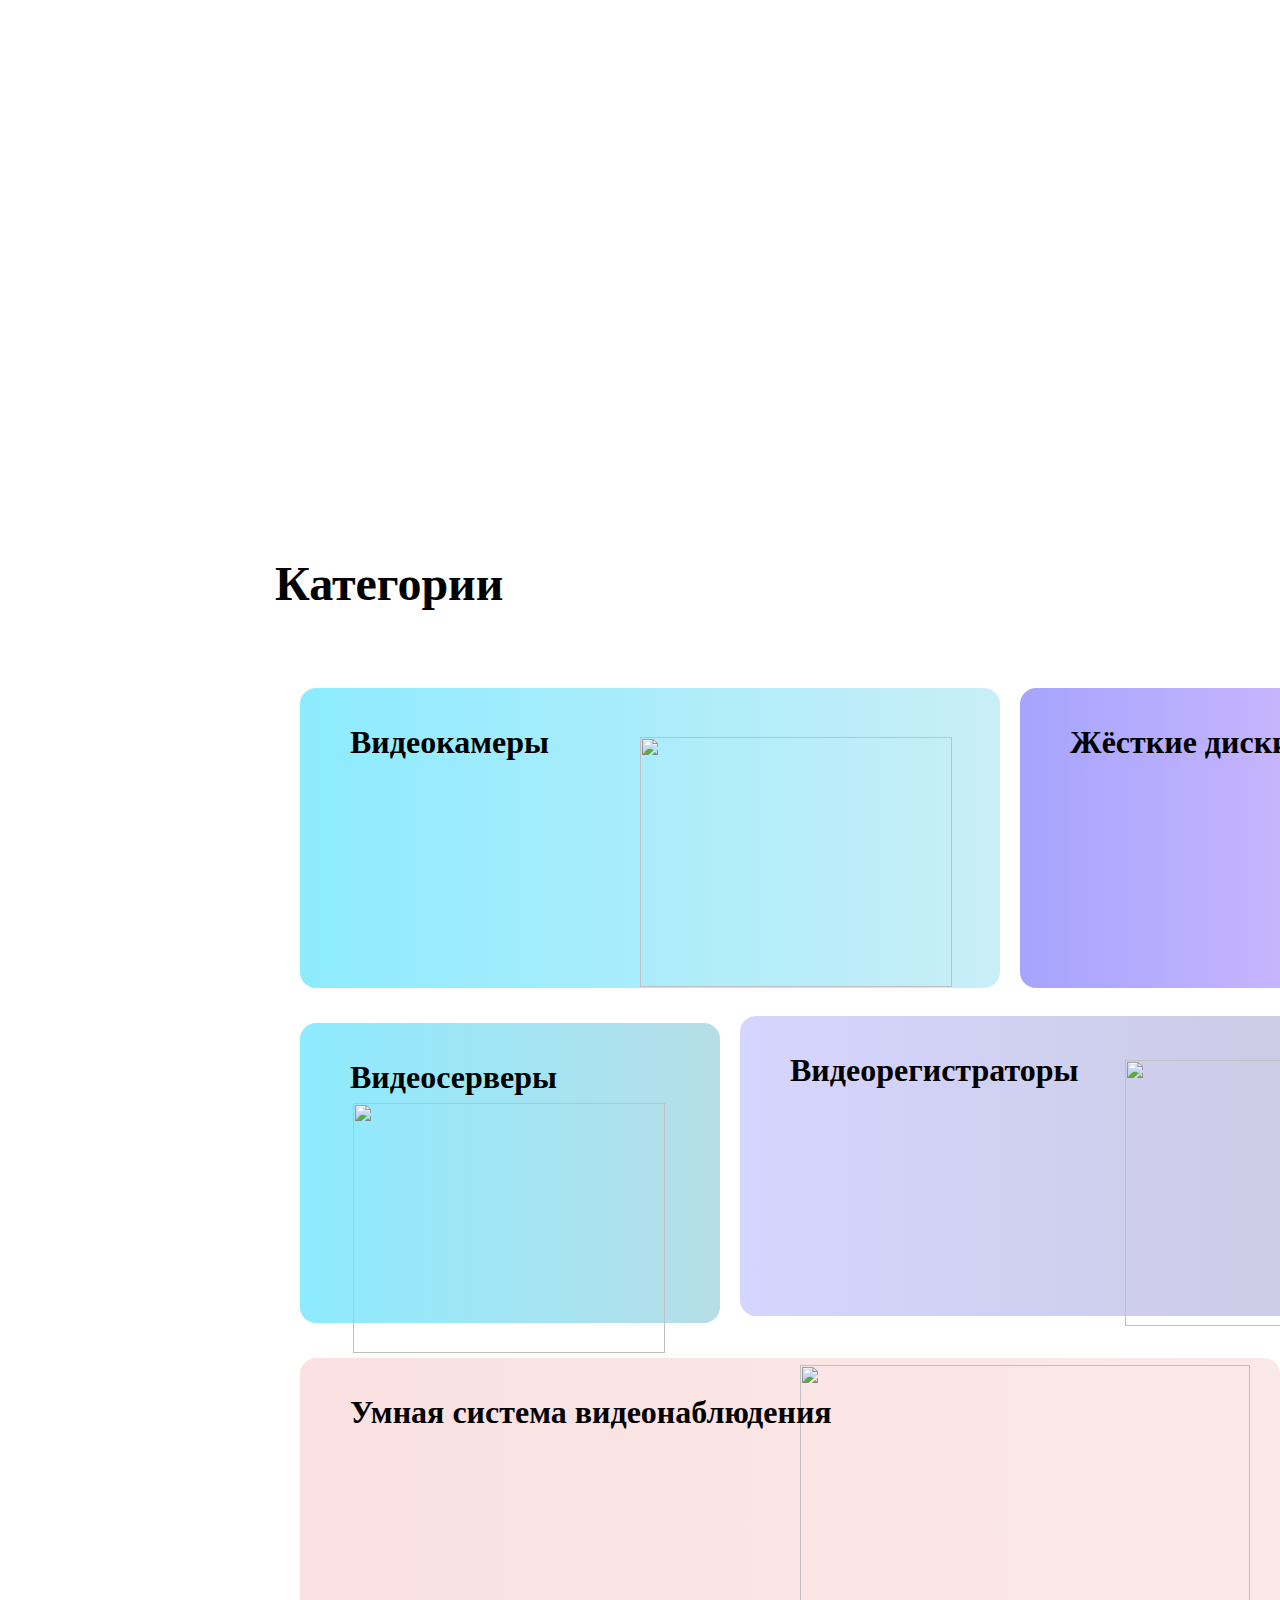
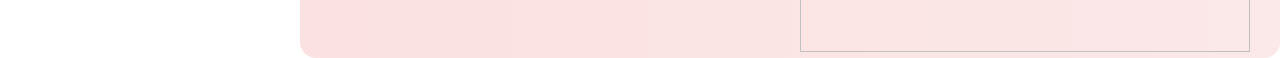
==== Камеры/categories.html @ 3da846ed "footer" ====
<!DOCTYPE html>
<html lang="en">
<head>
    <meta charset="UTF-8">
    <meta http-equiv="X-UA-Compatible" content="IE=edge">
    <meta name="viewport" content="width=device-width, initial-scale=1.0">
    <title>Shop</title>
    <link rel="preconnect" href="https://fonts.gstatic.com">
    <link rel="stylesheet" href="css/style.css">
    <script src="https://ajax.googleapis.com/ajax/libs/jquery/3.5.1/jquery.min.js"></script>
</head>
<body>
    <div class="container-cat">
        <span id="title-cat">Категории</span>
        <div class="cat-1" >
            <img src="img/cat-1.svg" alt="" id="thumb-cat-1">
            <span id="title-cat-1">Видеокамеры</span>
        </div>
        <div class="cat-2">
            <img src="img/cat-2.svg" alt="" id="thumb-cat-2">
            <span id="title-cat-2">Жёсткие диски</span>
        </div>
        <div class="cat-3">
            <img src="img/cat-3.svg" alt="" id="thumb-cat-3">
            <span id="title-cat-3">Видеосерверы</span>
        </div>
        <div class="cat-4">
            <img src="img/cat-4.svg" alt="" id="thumb-cat-4">
            <span id="title-cat-4">Видеорегистраторы</span>
        </div>
        <div class="cat-5">
            <img src="img/cat-5.svg" alt="" id="thumb-cat-5">
            <span id="title-cat-5">Умная система видеонаблюдения</span></div>
        <div class="cat-6">
            <img src="img/cat-6.svg" alt="" id="thumb-cat-6">
            <span id="title-cat-6">ПО для систем видеонаблюдения</span>
        </div>
       
    </div>
    <script src="js/script.js"></script>
</body>
</html>
---- Камеры/css/style.css ----
.header{
    position: absolute;
    width: 1512px;
    height: 135px;
    top: 170px;
    left: 204px;
    display: flex;
    flex-direction: column;
}

#logo{
    position: absolute;
    width: 273PX;
    height: 45px;
}

.search input{
    position: absolute;
    width: 580px;
    height: 40px;
    left: 560px;
    padding-left: 20px;
}

#search-btn{
    position: absolute;
    width: 63px;
    height: 46px; 
    left: 1110px;
    background: linear-gradient(270deg, #3C8EE9 0%, #4744E9 100%);
    border-radius: 0px 10px 10px 0px;
    border: none;

}

#sear-img{
    position: absolute;
    top: 10px;
    left: 18px;
}

.icons{
    position: absolute;
    width: 180px;
    height: 20px;
    left: 1328px;
    top: 12px;
}

#users, #like, #basket{
    margin-left: 30px;
}

.but-categorii{
    position: absolute;
    width: 440px;
    height: 55px;
    top: 80px;
    background: linear-gradient(270deg, #3C8EE9 0%, #4743E9 100%);
    border-radius: 7px 7px 0px 0px;
    border: none;
}

#img-cat{
    position: absolute;
    top: 13px;
    left: 20px;
}

#but-text-cat{
    position: absolute;
    width: 233px;
    height: 29px;
    left: 106px;
    top: 13px; 
        
    font-family: 'Inter';
    font-style: normal;
    font-weight: 700;
    font-size: 24px;
    line-height: 29px;

    color: white;
}


.nav-menu-hd{
    position: absolute;
    width: 672px;
    height: 30px;
    top: 92px;
    left: 525px;

    font-family: 'Inter';
    font-style: normal;
    font-weight: 700;
    font-size: 24px;
    line-height: 29px;

}

#partners-hd, #garant-hd, #delivery-hd, #news-hd{
    margin-left: 36px;
    text-decoration: none;
    color: #000000;
}

#tel{
    position: absolute;
    width: 247px;
    height: 28px;
    top: 92px;
    left: 1315px;

    font-family: 'Inter';
    font-style: normal;
    font-weight: 500;
    font-size: 24px;
    line-height: 29px;

    color: #000000;
}

/*Карточка товара*/

.news-products{
    position: relative;
    width: 1365px;
    height: 590px;
    display: flex;
    flex-direction: row;
    justify-content: center;
}

.section-title{
    position: absolute;
    top: 50px;
    left: 150px;
    color: #000000;
    font-family: 'Inter';
    font-style: normal;
    font-weight: 700;
    font-size: 48px;
    line-height: 58px;;
}



.product-card{
    position: relative;
    width: 330px;
    height: 590px;
    left: 278px;
    margin: 150px 40px;
    background: #FFFFFF;
    box-shadow: 2px 4px 4px rgba(0, 0, 0, 0.25);
    border-radius: 8px;
}

.product-cards{
    position: relative;
    height: 590px;
}

.product-thumb{
    margin: 0 56px auto 57px ;
}

.title-product{
    position: relative;
    margin: 40px 26px auto 27px;
    font-family: 'Inter';
    font-style: normal;
    font-weight: 500;
    font-size: 21px;
    line-height: 29px;

    color: #000000;
}

.price-product{
    position: relative;
    margin: 10px 26px auto 27px;

    font-family: 'Inter';
    font-style: normal;
    font-weight: 700;
    font-size: 32px;
    line-height: 45px;


    color: #000000;
}

.description-product{
    position: relative;
    margin: 15px 26px auto 27px;
    max-width: 230px;
    word-wrap: break-word;
    font-family: 'Inter';
    font-style: normal;
    font-weight: 400;
    font-size: 20px;
    line-height: 24px;

    color: #9E9DA6;
}

.rating-mini {
    margin: 40px 14px auto 27px;
	display: inline-block;
	font-size: 0;
}
.rating-mini span {
	padding: 0;
	font-size: 20px;
	line-height: 1;
	color: #9E9DA6;
}
.rating-mini > span:before {
	content: '★';
}
.rating-mini > span.active {
	color: #FB8200;
}

.score-product{
    font-family: 'Inter';
    font-style: normal;
    font-weight: 400;
    font-size: 20px;
    line-height: 24px;

    color: #000000;

    -webkit-touch-callout: none; /* iOS Safari */
  -webkit-user-select: none;   /* Chrome/Safari/Opera */
  -khtml-user-select: none;    /* Konqueror */
  -moz-user-select: none;      /* Firefox */
  -ms-user-select: none;       /* Internet Explorer/Edge */
  user-select: none;  
}

.show-more{
    position: relative;
    width: 230px;
    height: 68px;
    margin: 190px auto auto 855px;

    background: linear-gradient(270deg, #3C8DE9 0%, #4745E9 100%);
    border-radius: 7px;

    font-family: 'Inter';
    font-style: normal;
    font-weight: 700;
    font-size: 20px;
    line-height: 24px;
    overflow-x: hidden;

    color: #FFFFFF;
    border: none;
}

.button-buy-product{
    position: relative;
    margin: 0 auto auto 27px;
    width: 115px;
    height: 40px;
    background: linear-gradient(270deg, #3C8DE9 0%, #4745E9 100%);
    border-radius: 7px;
    border: none;
    overflow-x: hidden;
    
    font-family: 'Inter';
    font-style: normal;
    font-weight: 400;
    font-size: 16px;
    color: #FFFFFF;
}

.button-buy-product .flare, .show-more .flare {
    position: absolute;
    top: 0;
    height: 100%;
    width: 25px;
    transform: skewX(-45deg); 
    animation: flareAnimation;
    left: -150%;
    background: linear-gradient(90deg, rgba(255, 255, 255, 0.1), rgba(255, 255, 255, 0.4));
    animation: flareAnimation 3.5s infinite linear; 
}

.show-more .flare{
    width: 55px;
}

@keyframes flareAnimation {
    0% {
        left: -150%;
    }
    100% {
        left: 150%;
    }
}


/*Категории*/

.container-cat{
    position: absolute;
    width: 1420px;
    height: 1350px; 
    left: 0;
  
    top: -155%;

}

#title-cat{
    position: relative;
    padding-bottom: 50px;
    font-family: 'Inter';
    font-style: normal;
    font-weight: 700;
    font-size: 48px;
    line-height: 58px;
    width: 947px;
    height: 58px;
    left: 275px;
    top: 1950px;

    color: #000000;
}

.cat-1, .cat-2, .cat-3, .cat-4, .cat-5, .cat-6{
    position: relative;
    height: 410px;
    border-radius: 16px;
    margin: 25px;

    font-family: 'Inter';
    font-style: normal;
    font-weight: 700;
    font-size: 32px;
    line-height: 39px;

    color: #000000;
}




.cat-1{
    position: absolute;
    width: 700px;
    height: 300px;
    left: 275px;
    top: 2058px;
    
    background: linear-gradient(270deg, #C9EEF7 0%, #8DEBFF 100%);
    border-radius: 16px;
}

#thumb-cat-1{
    position:absolute;
    margin: 80px auto auto 287px;
    width: 312.5px;
    height: 250px;
    margin-top: 7%;
    right: 47.83px;
  
   
}


#title-cat-1{
    position: absolute;
    left: 0;
    top: -5%;
    margin: 50px auto auto 50px;
    color: #000000;
    font-family: 'Inter';
    font-style: normal;
    font-weight: 700;
    font-size: 32px;
    line-height: 39px;
}

.cat-2{
    position: absolute;
    width: 700px;
    height: 300px;
    left: 995px;
    top: 2058px;
    
    background: linear-gradient(270deg, #FECFF9 0%, #A5A4FF 100%);
    border-radius: 16px;
}

#thumb-cat-2{
    position:absolute;
    margin: 80px auto auto 287px;
    width: 274.17px;
    height: 223px;
    right: 47.83px;
}

#title-cat-2{
    position: absolute;
    left: 0;
    top: -5%;
    margin: 50px auto auto 50px;
    color: #000000;
    font-family: 'Inter';
    font-style: normal;
    font-weight: 700;
    font-size: 32px;
    line-height: 39px;
}


.cat-3{
    position: absolute;
    width: 420px;
    height: 300px;
    left: 275px;
    top: 2393px;
    
    background: linear-gradient(270deg, #B6DEE7 0%, #8DEBFF 100%);
    border-radius: 16px;
}

#thumb-cat-3{
    position:absolute;
    margin: 80px auto auto 287px;
    width: 312.5px;
    height: 250px;
  
    right:55px;
  
}

#title-cat-3{
    position: absolute;
    left: 0;
    top: -5%;
    margin: 50px auto auto 50px;
    color: #000000;
    font-family: 'Inter';
    font-style: normal;
    font-weight: 700;
    font-size: 32px;
    line-height: 39px;
}


.cat-4{
    position: absolute;
    width: 980px;
    height: 300px;
    left: 715px;
    top: 2386px;
    
    background: linear-gradient(270deg, #C4C4D1 0%, #D5D5FF 100%);
    border-radius: 16px;
}

#thumb-cat-4{
    position:absolute;
    margin: 80px auto auto 287px;
    width: 557.33px;
    height: 266px;
    top: -12%;
    right:37.67px;
}

#title-cat-4{
    position: absolute;
    left: 0;
    top: -5%;
    margin: 50px auto auto 50px;
    color: #000000;
    font-family: 'Inter';
    font-style: normal;
    font-weight: 700;
    font-size: 32px;
    line-height: 39px;
    

}


.cat-5{
    position: absolute;
    width: 980px;
    height: 300px;
    left: 275px;
    top: 2728px;
    
    background: linear-gradient(270deg, #FBE8E8 0%, #FBE1E1 100%);
    border-radius: 16px;
}

#thumb-cat-5{
    position: absolute;
    width: 450px;
    height: 286.62px;
    left:500px;
    top: 7px;
}

#title-cat-5{
    position: absolute;
    left: 0;
    top: -5%;
    margin: 50px auto auto 50px;
    color: #000000;
    font-family: 'Inter';
    font-style: normal;
    font-weight: 700;
    font-size: 32px;
    line-height: 39px;
}

.cat-6{
    position: absolute;
    width: 420px;
    height: 300px;
    left: 1275px;
    top: 2728px;
    
    background: linear-gradient(270deg, #E7E7E7 0%, #D3D3D3 100%);
    border-radius: 16px;
}

#thumb-cat-6{
    position: absolute;
    width: 250.57px;
    height: 169px;
    top: 42%;
    left: 87.43px;
}

#title-cat-6{
    position: absolute;
    left: 0;
    top: -5%;
    margin: 50px auto auto 50px;
    color: #000000;
    font-family: 'Inter';
    font-style: normal;
    font-weight: 700;
    font-size: 32px;
    line-height: 39px;
}
#container-footer{
position: absolute;
width: 1920px;
height: 660px;
left: 0px;


background: #2B2B2B;
}
#footer-logo{
    
position: absolute;
width: 273px;
height: 45px;
left: 250px;
top: 52px;
}
#instagram-icon{
position: absolute;
left: 13.44%;
right: 85.26%;

bottom: 70%;

}
#instagram-text{
    position: absolute;
width: 77px;
height: 19px;
left: 300px;


bottom: 70%;


color: #FFFFFF;
}
#facebook-icon{
    position: absolute;
    left: 13.44%;
    right: 85.26%;
    
    bottom:63%;
    
}
#facebook-text{
        position: absolute;
    width: 77px;
    height: 19px;
    left: 300px;
    
    
    bottom: 63%;
    
    
    color: #FFFFFF;
}
#telegram-icon{
    position: absolute;
    left: 13%;
    right: 85.26%;
    
    bottom:56%;
    
}
#telegram-text{
        position: absolute;
    width: 77px;
    height: 19px;
    left: 300px;
    
    
    bottom: 56%;
    
    
    color: #FFFFFF;
}
#google-icon{
    position: absolute;
    left: 13%;
    right: 85.26%;
    
    bottom:49%;
    
}
#google-text{
    position: absolute;
    width: 150px;
    height: 28px;
    left: 300px;
    
    
    bottom: 49%;
    
    
    color: #FFFFFF;
}
#line{
    position: absolute;
width: 1420px;
height: 0px;
left: 250px;
top: 564px;

border: 3px solid #FFFFFF;
box-shadow: inset 0px 4px 4px rgba(0, 0, 0, 0.25);
}
#text-its{
    position: absolute;
width: 227px;
height: 24px;
left: 250px;
top: 607px;

font-family: 'Inter';
font-style: normal;
font-weight: 500;
font-size: 20px;
line-height: 24px;

color: #FFFFFF;
}
#footer-text{
    position: absolute;
width: 315px;
height: 24px;
left: 830px;
top: 607px;

font-family: 'Inter';
font-style: normal;
font-weight: 500;
font-size: 20px;
line-height: 24px;

color: #FFFFFF;
}
#footer-text-1{
    position: absolute;
width: 128px;
height: 29px;
left: 670px;
top: 85px;

font-family: 'Inter';
font-style: normal;
font-weight: 700;
font-size: 24px;
line-height: 29px;
/* identical to box height */


color: #FFFFFF;
}
#footer-text-2{
    position: absolute;
    width: 185px;
    height: 24px;
    left: 670px;
    top: 154px;
    
    font-family: 'Inter';
    font-style: normal;
    font-weight: 500;
    font-size: 20px;
    line-height: 24px;
    
    color: #FFFFFF;
    
}
#footer-text-3{
    position: absolute;
width: 193px;
height: 24px;
left: 670px;
top: 204px;

font-family: 'Inter';
font-style: normal;
font-weight: 500;
font-size: 20px;
line-height: 24px;

color: #FFFFFF;

}
#footer-text-4{
    position: absolute;
width: 193px;
height: 24px;
left: 670px;
top: 248px;

font-family: 'Inter';
font-style: normal;
font-weight: 500;
font-size: 20px;
line-height: 24px;

color: #FFFFFF;

}
#footer-text-5{
    
position: absolute;
width: 78px;
height: 24px;
left: 670px;
top: 292px;

font-family: 'Inter';
font-style: normal;
font-weight: 500;
font-size: 20px;
line-height: 24px;

color: #FFFFFF;
}
#footer-text-6{
    
position: absolute;
width: 85px;
height: 24px;
left: 670px;
top: 336px;

font-family: 'Inter';
font-style: normal;
font-weight: 500;
font-size: 20px;
line-height: 24px;

color: #FFFFFF;

}
#footer-text-7{
    
position: absolute;
width: 85px;
height: 24px;
left: 670px;
top: 380px;

font-family: 'Inter';
font-style: normal;
font-weight: 500;
font-size: 20px;
line-height: 24px;

color: #FFFFFF;

}
#footer-text-8{
    
position: absolute;
width: 85px;
height: 24px;
left: 670px;
top: 424px;

font-family: 'Inter';
font-style: normal;
font-weight: 500;
font-size: 20px;
line-height: 24px;

color: #FFFFFF;

}
#shoper-text-1{
    position: absolute;
    width: 164px;
    height: 29px;
    left: 1090px;
    top: 85px;
    
    font-family: 'Inter';
    font-style: normal;
    font-weight: 700;
    font-size: 24px;
    line-height: 29px;
    /* identical to box height */
    
    
    color: #FFFFFF;
    
}
#shoper-text-2{
    
position: absolute;
width: 185px;
height: 24px;
left: 1090px;
top: 154px;

font-family: 'Inter';
font-style: normal;
font-weight: 500;
font-size: 20px;
line-height: 24px;

color: #FFFFFF;
}
#shoper-text-3{
  


position: absolute;
width: 193px;
height: 24px;
left: 1090px;
top: 198px;

font-family: 'Inter';
font-style: normal;
font-weight: 500;
font-size: 20px;
line-height: 24px;

color: #FFFFFF;
}
#shoper-text-4{
    

    position: absolute;
    width: 118px;
    height: 24px;
    left: 1090px;
    top: 242px;
    
    font-family: 'Inter';
    font-style: normal;
    font-weight: 500;
    font-size: 20px;
    line-height: 24px;
    
    color: #FFFFFF;
}
#shoper-text-5{
    
position: absolute;
width: 78px;
height: 24px;
left: 1090px;
top: 286px;

font-family: 'Inter';
font-style: normal;
font-weight: 500;
font-size: 20px;
line-height: 24px;

color: #FFFFFF;

}
#shoper-text-6{
    
position: absolute;
width: 85px;
height: 24px;
left: 1090px;
top: 344px;

font-family: 'Inter';
font-style: normal;
font-weight: 500;
font-size: 20px;
line-height: 24px;

color: #FFFFFF;

}
#footer-number{
    
position: absolute;
width: 247px;
height: 28px;
left: 1435px;
top: 115px;

font-family: 'Inter';
font-style: normal;
font-weight: 500;
font-size: 24px;
line-height: 29px;

color: #FFFFFF;
}
#footer-text-9{
    
position: absolute;
width: 164px;
height: 24px;
left: 1506px;
top: 191px;

font-family: 'Inter';
font-style: normal;
font-weight: 500;
font-size: 20px;
line-height: 24px;
text-decoration-line: underline;

color: #FFFFFF;
}
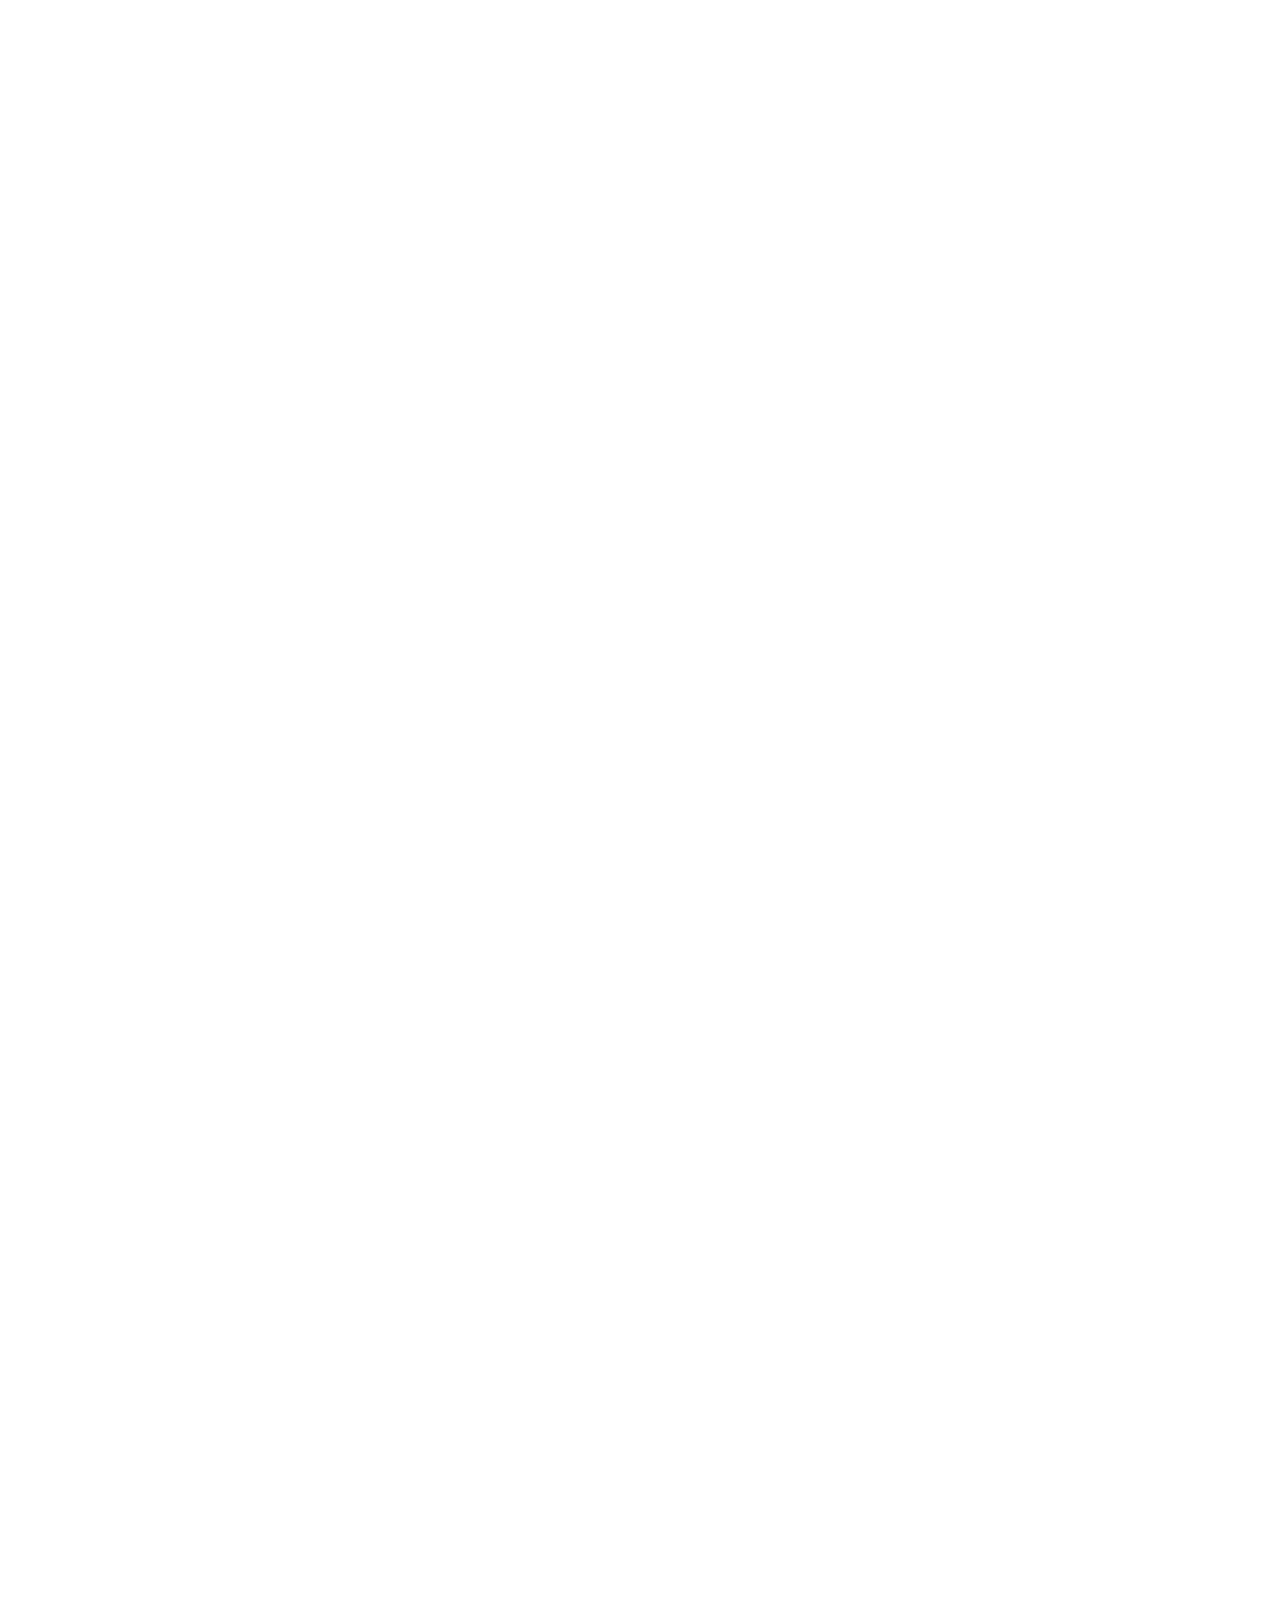
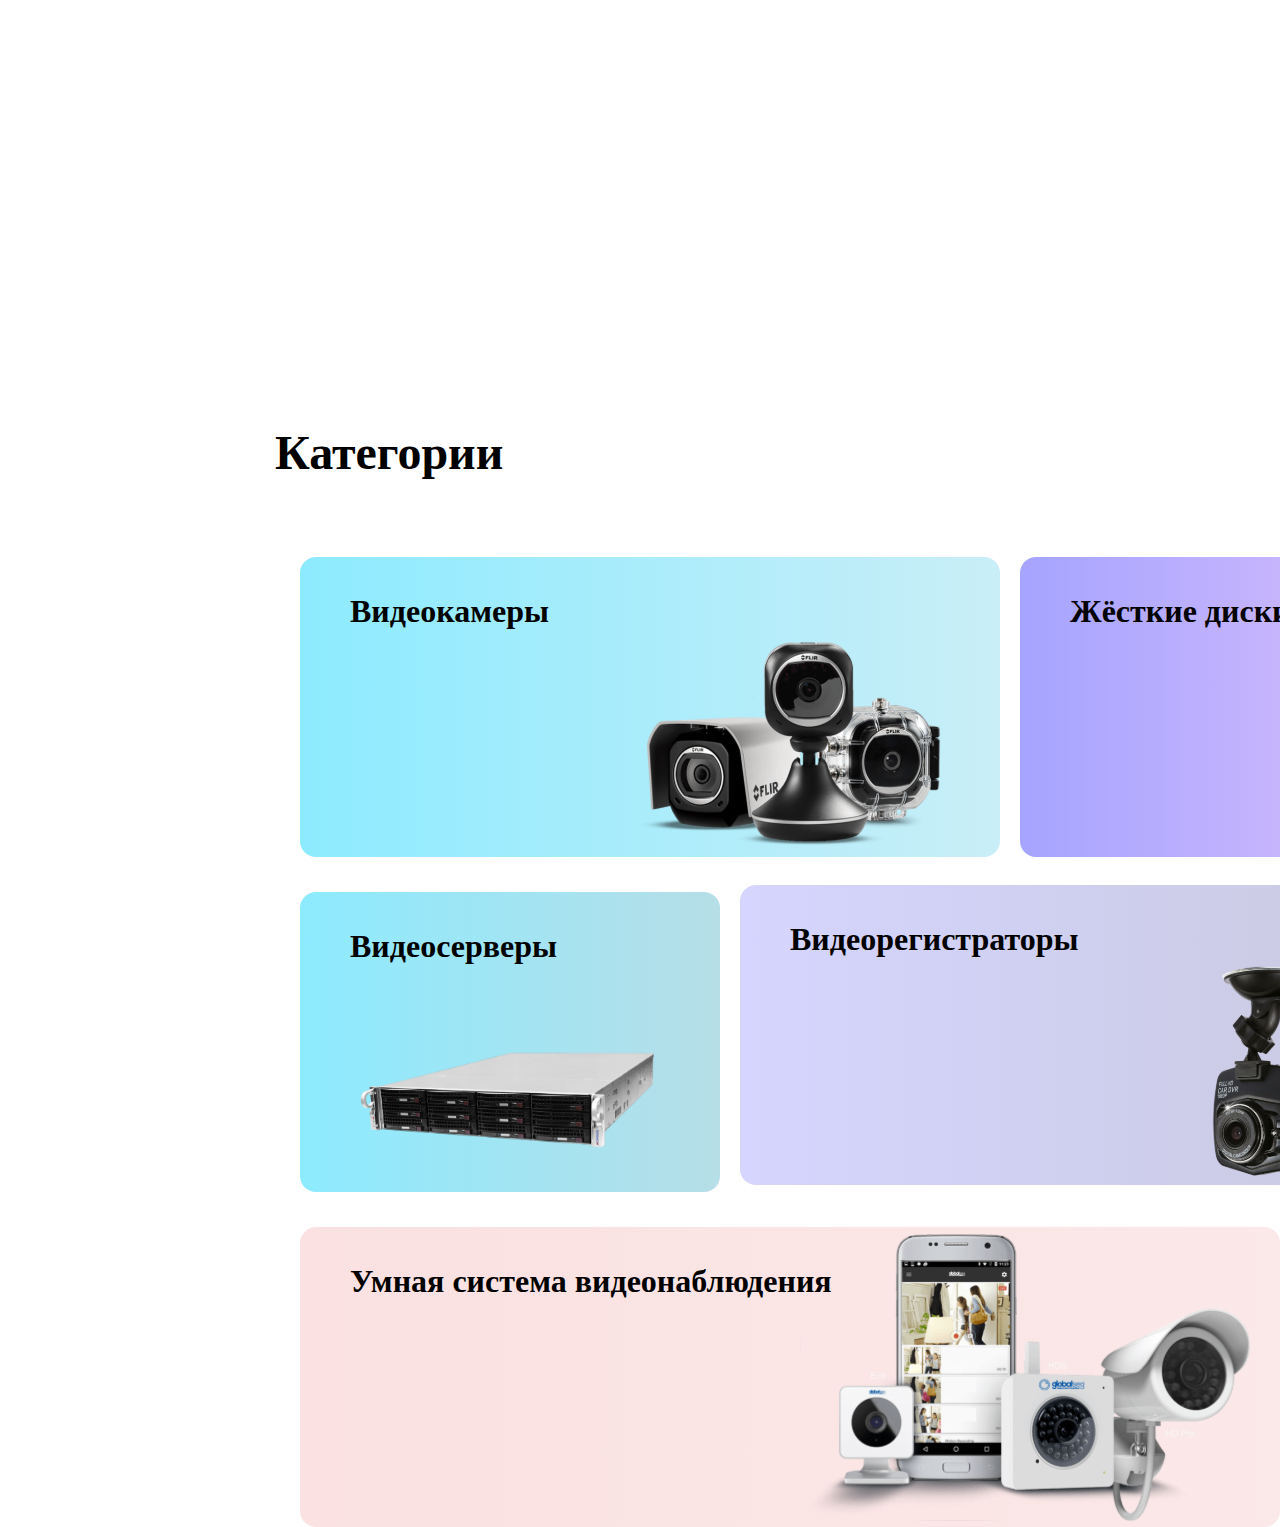
==== commit e4df12c4: "у" ====
--- a/Камеры/categories.html
+++ b/Камеры/categories.html
@@ -35,7 +35,6 @@
             <img src="img/cat-6.svg" alt="" id="thumb-cat-6">
             <span id="title-cat-6">ПО для систем видеонаблюдения</span>
         </div>
-       
     </div>
     <script src="js/script.js"></script>
 </body>
--- a/Камеры/css/style.css
+++ b/Камеры/css/style.css
@@ -126,6 +126,7 @@
 .news-products{
     position: relative;
     width: 1365px;
+    top: 1087px;
     height: 590px;
     display: flex;
     flex-direction: row;
@@ -149,31 +150,74 @@
 .product-card{
     position: relative;
     width: 330px;
-    height: 590px;
-    left: 278px;
-    margin: 150px 40px;
+    height: 540px;
+    left: 303px;
+    margin: 150px 15px;
     background: #FFFFFF;
     box-shadow: 2px 4px 4px rgba(0, 0, 0, 0.25);
     border-radius: 8px;
 }
+#seen-all{
+    
+position: absolute;
+width: 127px;
+height: 19px;
+left: 1512px;
+top: 65px;
+
+font-family: 'Inter';
+font-style: normal;
+font-weight: 600;
+font-size: 16px;
+line-height: 19px;
+
+color: #89B5FF;
+
+}
+#vector{
+    
+    position: absolute;
+    width: 127px;
+    height: 19px;
+    left: 1562px;
+    top: 65px;
+    
+    font-family: 'Inter';
+    font-style: normal;
+    font-weight: 600;
+    font-size: 16px;
+    line-height: 19px;
+    
+    color: #89B5FF;
+    
+}
 
 .product-cards{
     position: relative;
-    height: 590px;
+   
+    height: 489px;
+    
+
 }
 
 .product-thumb{
     margin: 0 56px auto 57px ;
+ 
+width: 177px;
+height: 177px;
+left: 379px;
 }
 
 .title-product{
     position: relative;
-    margin: 40px 26px auto 27px;
+    margin: 40px 21px auto 27px;
     font-family: 'Inter';
     font-style: normal;
     font-weight: 500;
     font-size: 21px;
     line-height: 29px;
+    width: 277px;
+height: 87px;
 
     color: #000000;
 }
@@ -202,12 +246,22 @@
     font-weight: 400;
     font-size: 20px;
     line-height: 24px;
+    width: 277px;
+    height: 48px;
 
     color: #9E9DA6;
 }
-
+#order-button{
+    position: relative;
+width: 115px;
+height: 40px;
+top: 4%;
+left: 20px;
+
+
+}
 .rating-mini {
-    margin: 40px 14px auto 27px;
+  
 	display: inline-block;
 	font-size: 0;
 }
@@ -249,7 +303,7 @@
 
     background: linear-gradient(270deg, #3C8DE9 0%, #4745E9 100%);
     border-radius: 7px;
-
+top: 1050px;
     font-family: 'Inter';
     font-style: normal;
     font-weight: 700;
@@ -312,7 +366,7 @@
     height: 1350px; 
     left: 0;
   
-    top: -155%;
+    top: 74px;
 
 }
 
@@ -558,10 +612,12 @@
 width: 1920px;
 height: 660px;
 left: 0px;
+top: 6800px;
 
 
 background: #2B2B2B;
 }
+
 #footer-logo{
     
 position: absolute;
@@ -957,4 +1013,608 @@
 text-decoration-line: underline;
 
 color: #FFFFFF;
+}
+#news-block{
+    position: absolute;
+width: 550px;
+height: 860px;
+left: 319px;
+
+
+background: linear-gradient(180deg, #4744E9 0%, #3C8DE9 100%);
+border-radius: 16px;
+}
+#About-company{
+
+    position: absolute;
+    width: 373px;
+    height: 58px;
+    left: 100px;
+    top: 73px;
+    
+    font-family: 'Inter';
+    font-style: normal;
+    font-weight: 700;
+    font-size: 48px;
+    line-height: 58px;
+    /* identical to box height */
+    
+    
+    color: #FFFFFF;
+    
+}
+#notebook-news{
+    position: absolute;
+width: 469px;
+height: 422px;
+left: 40px;
+top: 315px;
+
+background: url(pngfind.png);
+}
+#big-news-bool{
+    position: absolute;
+width: 389px;
+height: 256px;
+left: 169px;
+top: 604px;
+
+}
+#smol-news-bool{
+    position: absolute;
+width: 220px;
+height: 301px;
+left: 330px;
+top: 497px;
+
+}
+#news{
+top: 4586px;
+position: absolute;
+width: 1282px;
+height: 1053px;
+left: -29px;
+
+}
+#news-title{
+    
+position: absolute;
+width: 134px;
+height: 58px;
+left: 1039px;
+top: 50px;
+
+font-family: 'Inter';
+font-style: normal;
+font-weight: 700;
+font-size: 48px;
+line-height: 58px;
+/* identical to box height */
+
+
+color: #000000;
+}
+#news-body{
+    
+position: absolute;
+width: 557px;
+height: 364px;
+left: 1039px;
+top: 150px;
+
+font-family: 'Inter';
+font-style: normal;
+font-weight: 500;
+font-size: 32px;
+line-height: 39px;
+
+color: #8D8E8E;
+}
+#text-see-all{
+    
+position: absolute;
+width: 127px;
+height: 19px;
+left: 1039px;
+top: 500px;
+
+font-family: 'Inter';
+font-style: normal;
+font-weight: 600;
+font-size: 16px;
+line-height: 19px;
+
+color: #89B5FF;
+}
+#see-all-img{
+    position: absolute;
+left: 1150px;
+
+top: 497px;
+
+
+
+
+}
+#camera-news-img{
+    position: absolute;
+width: 562px;
+height: 387px;
+left: 1038px;
+top: 540px;
+
+border-radius: 16px;
+}
+#sale-block{
+
+position: absolute;
+width: 1580px;
+height: 333px;
+left: 170px;
+top: 5600px;
+
+background: linear-gradient(258.8deg, rgba(255, 255, 255, 0.1) 0%, rgba(203, 202, 240, 0.4) 100%);
+}
+#sale-text{
+    
+position: absolute;
+width: 660px;
+height: 86px;
+left: 80px;
+top: 66px;
+
+font-family: 'Inter';
+font-style: normal;
+font-weight: 700;
+font-size: 36px;
+line-height: 44px;
+
+color: #000000;
+}
+#email-input{
+
+    position: absolute;
+    width: 420px;
+    height: 68px;
+    left: 71px;
+    top: 211.53px;
+    
+    background: #FFFFFF;
+    border-radius: 7px;
+ 
+}
+#subscride{
+    position: absolute;
+width: 230px;
+height: 66px;
+left: 520px;
+top: 213px;
+}
+#sale-image-megafon{
+    position: absolute;
+    width: 361.73px;
+    height: 333.77px;
+    left: 1198.25px;
+    top: 49px;
+    
+
+}
+#news-blocs{
+    top: 5995px;  
+position: absolute;
+width: 1380px;
+height: 753px;
+left: 0px;
+
+}
+#news-text{
+    
+position: absolute;
+width: 947px;
+height: 58px;
+left: 270px;
+
+
+font-family: 'Inter';
+font-style: normal;
+font-weight: 700;
+font-size: 48px;
+line-height: 58px;
+/* identical to box height */
+
+
+color: #000000;
+}
+#disc{
+ 
+    box-sizing: border-box;
+
+position: absolute;
+width: 435px;
+height: 435px;
+left: 309px;
+top: 50px;
+
+}
+#news-text-vers{
+    
+position: absolute;
+width: 435px;
+height: 29px;
+left: 309px;
+top: 550px;
+
+font-family: 'Inter';
+font-style: normal;
+font-weight: 700;
+font-size: 24px;
+line-height: 29px;
+/* identical to box height */
+
+
+color: #000000;
+}
+#news-text-description{
+    
+position: absolute;
+width: 380px;
+height: 100px;
+left: 309px;
+top: 590px;
+
+font-family: 'Inter';
+font-style: normal;
+font-weight: 500;
+font-size: 20px;
+line-height: 24px;
+
+color: #8D8E8E;
+}
+#news-text-title-2{
+    
+position: absolute;
+width: 435px;
+height: 29px;
+left: 780px;
+top: 600px;
+
+font-family: 'Inter';
+font-style: normal;
+font-weight: 700;
+font-size: 24px;
+line-height: 29px;
+/* identical to box height */
+
+
+color: #000000;
+}
+#news-text-description-2{
+    
+position: absolute;
+width: 400px;
+height: 96px;
+left: 780px;
+top: 650px;
+
+font-family: 'Inter';
+font-style: normal;
+font-weight: 500;
+font-size: 20px;
+line-height: 24px;
+
+color: #8D8E8E;
+}
+#news-text-title-3{
+    
+position: absolute;
+width: 435px;
+height: 29px;
+left: 798px;
+top: 550px;
+
+font-family: 'Inter';
+font-style: normal;
+font-weight: 700;
+font-size: 24px;
+line-height: 29px;
+/* identical to box height */
+    
+    
+    color: #000000;
+    }
+#news-text-description-3{
+    
+    position: absolute;
+    width: 400px;
+    height: 96px;
+    left: 798px;
+    top: 600px;
+    
+    font-family: 'Inter';
+    font-style: normal;
+    font-weight: 500;
+    font-size: 20px;
+    line-height: 24px;
+    
+    color: #8D8E8E;
+    }
+#image-product{
+    position: absolute;
+    width: 435px;
+    height: 480px;
+    left: 762px;
+    top: 50px;
+    
+}
+#image-product-div-2{
+    
+box-sizing: border-box;
+
+position: absolute;
+width: 435px;
+height: 435px;
+left: 436px;
+top: -15px;
+
+}
+
+#baner{
+    
+position: absolute;
+width: 1580px;
+height: 568px;
+left: 150px;
+top: 377px;
+
+background: linear-gradient(258.8deg, rgba(255, 255, 255, 0.1) 0%, rgba(171, 171, 226, 0.4) 100%);
+}
+#baner-text{
+    
+position: absolute;
+width: 947px;
+height: 154px;
+left: 250px;
+top: 80px;
+
+font-family: 'Inter';
+font-style: normal;
+font-weight: 700;
+font-size: 64px;
+line-height: 77px;
+
+color: #000000;
+}
+#button-baner{
+    position: absolute;
+width: 230px;
+height: 68px;
+left: 253px;
+top: 434px;
+
+background: linear-gradient(270deg, #3C8DE9 0%, #4745E9 100%);
+border-radius: 7px;
+}
+#button-baner-text{
+    
+position: absolute;
+width: 187px;
+height: 24px;
+left: 274px;
+top: 456px;
+
+font-family: 'Inter';
+font-style: normal;
+font-weight: 700;
+font-size: 20px;
+line-height: 24px;
+
+color: #FFFFFF;
+}
+#camera-img-baner{
+    position: absolute;
+width: 546px;
+height: 410.17px;
+left: 1184px;
+top: 12px;
+}
+#allow-block{
+    position: absolute;
+width: 40px;
+height: 40px;
+left: 1320px;
+top: 502px;
+
+background: #89B5FF;
+border-radius: 7px;
+}
+#allow-block-2{
+    
+position: absolute;
+width: 40px;
+height: 40px;
+left: 1389px;
+top: 502px;
+
+background: #2264D2;
+border-radius: 7px;
+}
+#allow-baner{
+    
+
+   
+position: absolute;
+left: 15.06px;
+
+top: 7.89px;
+bottom: 89.71%;
+
+
+}
+#allow-baner-2{
+    position: absolute;
+    left: 15.06px;
+
+top: 7.89px;
+bottom: 89.71%;
+    
+   
+    transform: rotate(-180deg);
+    }
+    .catalog{
+        top: 1000px;
+    }
+#products{
+    
+position: absolute;
+width: 1420px;
+height: 1382px;
+left: 275px;
+top: 3128px;
+}
+#products-block-text{
+    
+position: absolute;
+width: 947px;
+height: 58px;
+left: 275px;
+top: 3128px;
+
+font-family: 'Inter';
+font-style: normal;
+font-weight: 700;
+font-size: 48px;
+line-height: 58px;
+/* identical to box height */
+
+
+color: #000000;
+}
+#product-block{
+    position: absolute;
+    width: 330px;
+    height: 540px;
+    left: 303px;
+   
+    margin: 150px 15px;
+    background: #FFFFFF;
+    box-shadow: 2px 4px 4px rgba(0, 0, 0, 0.25);
+    border-radius: 8px;
+    top: 6456px;
+
+
+}
+#tovar-camera-img{
+    
+position: absolute;
+width: 177px;
+height: 177px;
+left: 379px;
+
+top: 6620px;
+}
+#tovar-camera-description{
+    
+position: absolute;
+width: 237px;
+height: 87px;
+left: 27px;
+top: 237px;;
+
+font-family: 'Inter';
+font-style: normal;
+font-weight: 500;
+font-size: 21px;
+line-height: 29px;
+
+color: #000000;
+}
+#price-product{
+    
+position: absolute;
+width: 117px;
+height: 45px;
+left: 27px;
+top: 334px;
+
+font-family: 'Inter';
+font-style: normal;
+font-weight: 700;
+font-size: 32px;
+line-height: 139.52%;
+/* identical to box height, or 45px */
+
+
+color: #000000;
+
+}
+#title-product{
+    
+position: absolute;
+width: 207px;
+height: 48px;
+left: 27px;
+top: 394px;
+
+font-family: 'Inter';
+font-style: normal;
+font-weight: 400;
+font-size: 20px;
+line-height: 24px;
+
+color: #9E9DA6;
+}
+#product-button{
+    position: absolute;
+    width: 115px;
+    height: 40px;
+    left: 188px;
+    top: 479px;
+    
+    background: linear-gradient(270deg, #3C8DE9 0%, #4745E9 100%);
+    border-radius: 7px;
+}
+.product-cards-2{
+    position: relative;
+   
+    height: 489px;
+}
+#product-block-index{
+    position: absolute;
+width: 1420px;
+height: 1382px;
+left: 275px;
+top: 3128px;
+
+}
+#product-card-2{
+    position: relative;
+    width: 330px;
+    height: 540px;
+    left: 303px;
+    margin: 150px 15px;
+    background: #FFFFFF;
+    box-shadow: 2px 4px 4px rgba(0, 0, 0, 0.25);
+    border-radius: 8px;
+}
+#price{
+    
+position: absolute;
+width: 401px;
+height: 174px;
+left: 199px;
+top: 556px;
+}
+#link-line{
+    
+position: absolute;
+
+left: 200px;
+top: 383px;
+}
+#card-prosuct-image{
+    position: absolute;
+width: 1580px;
+height: 703px;
+left: 170px;
+top: 447px;
 }